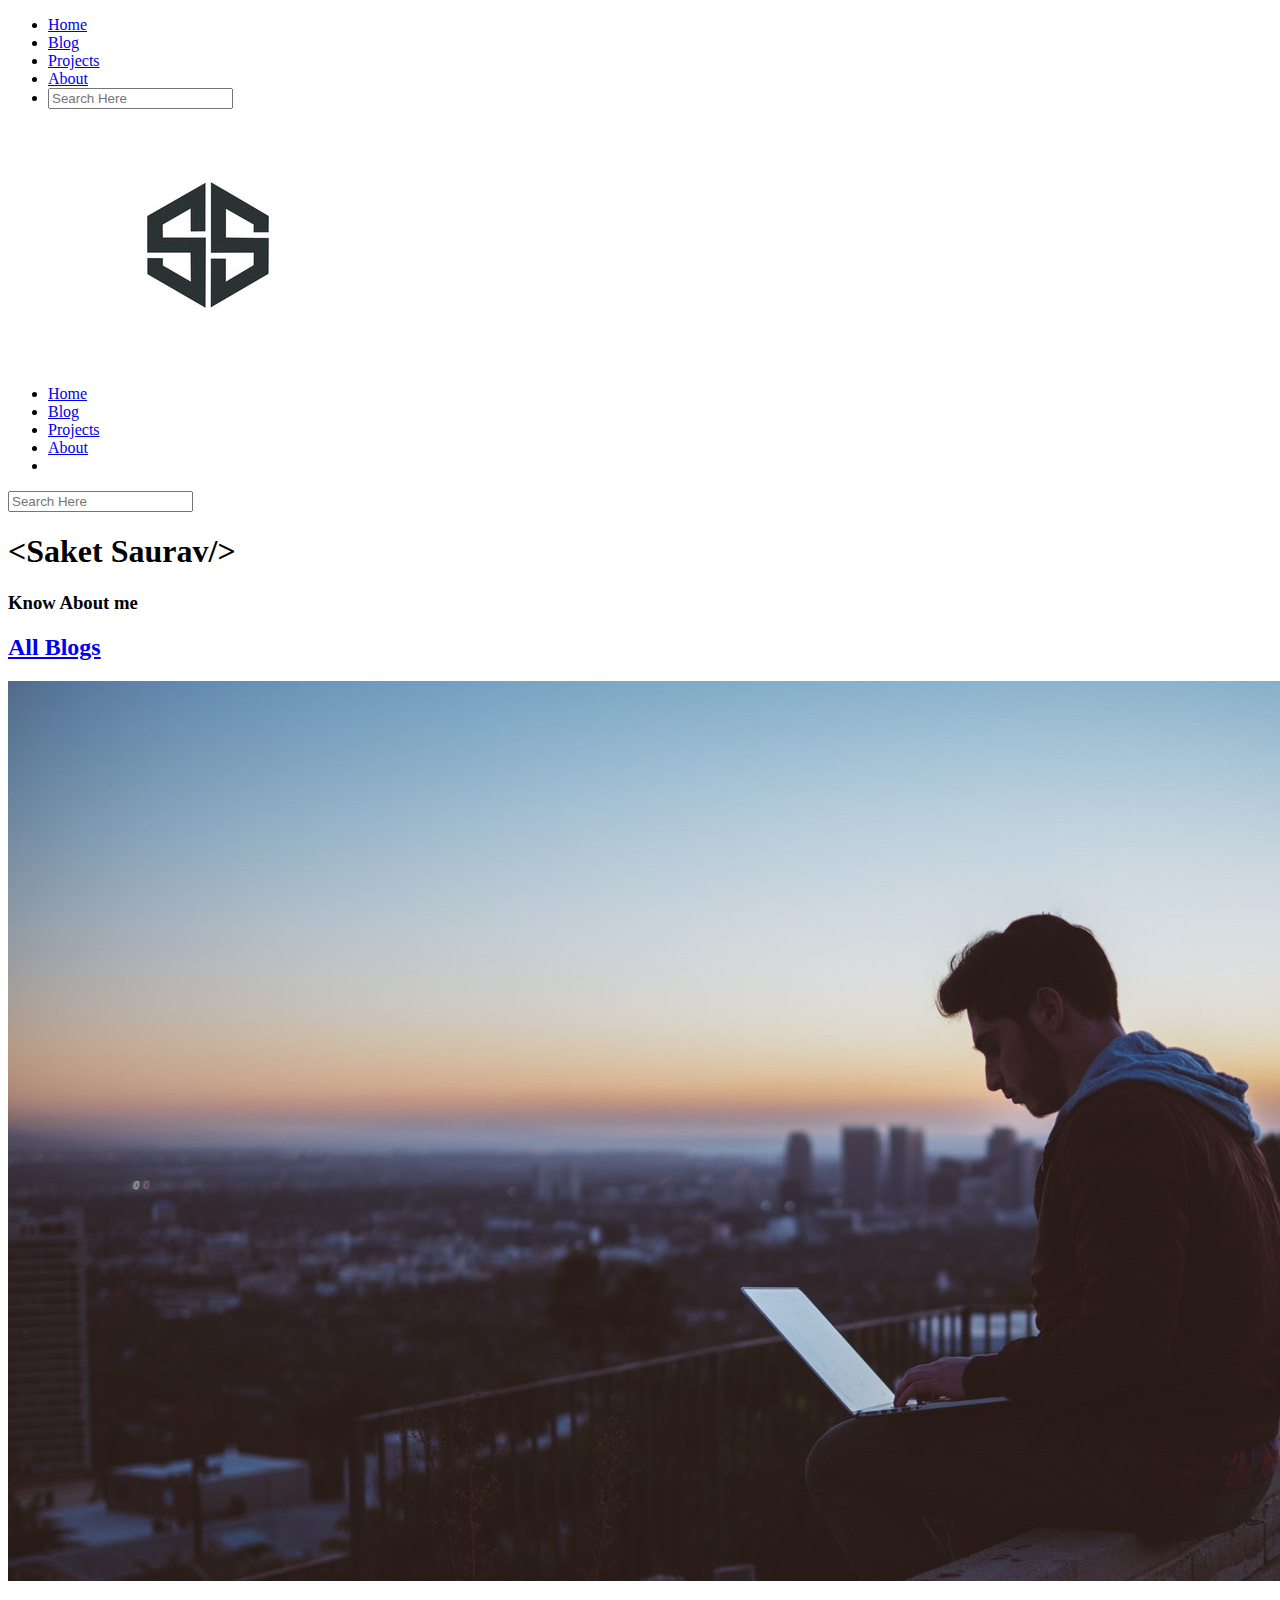
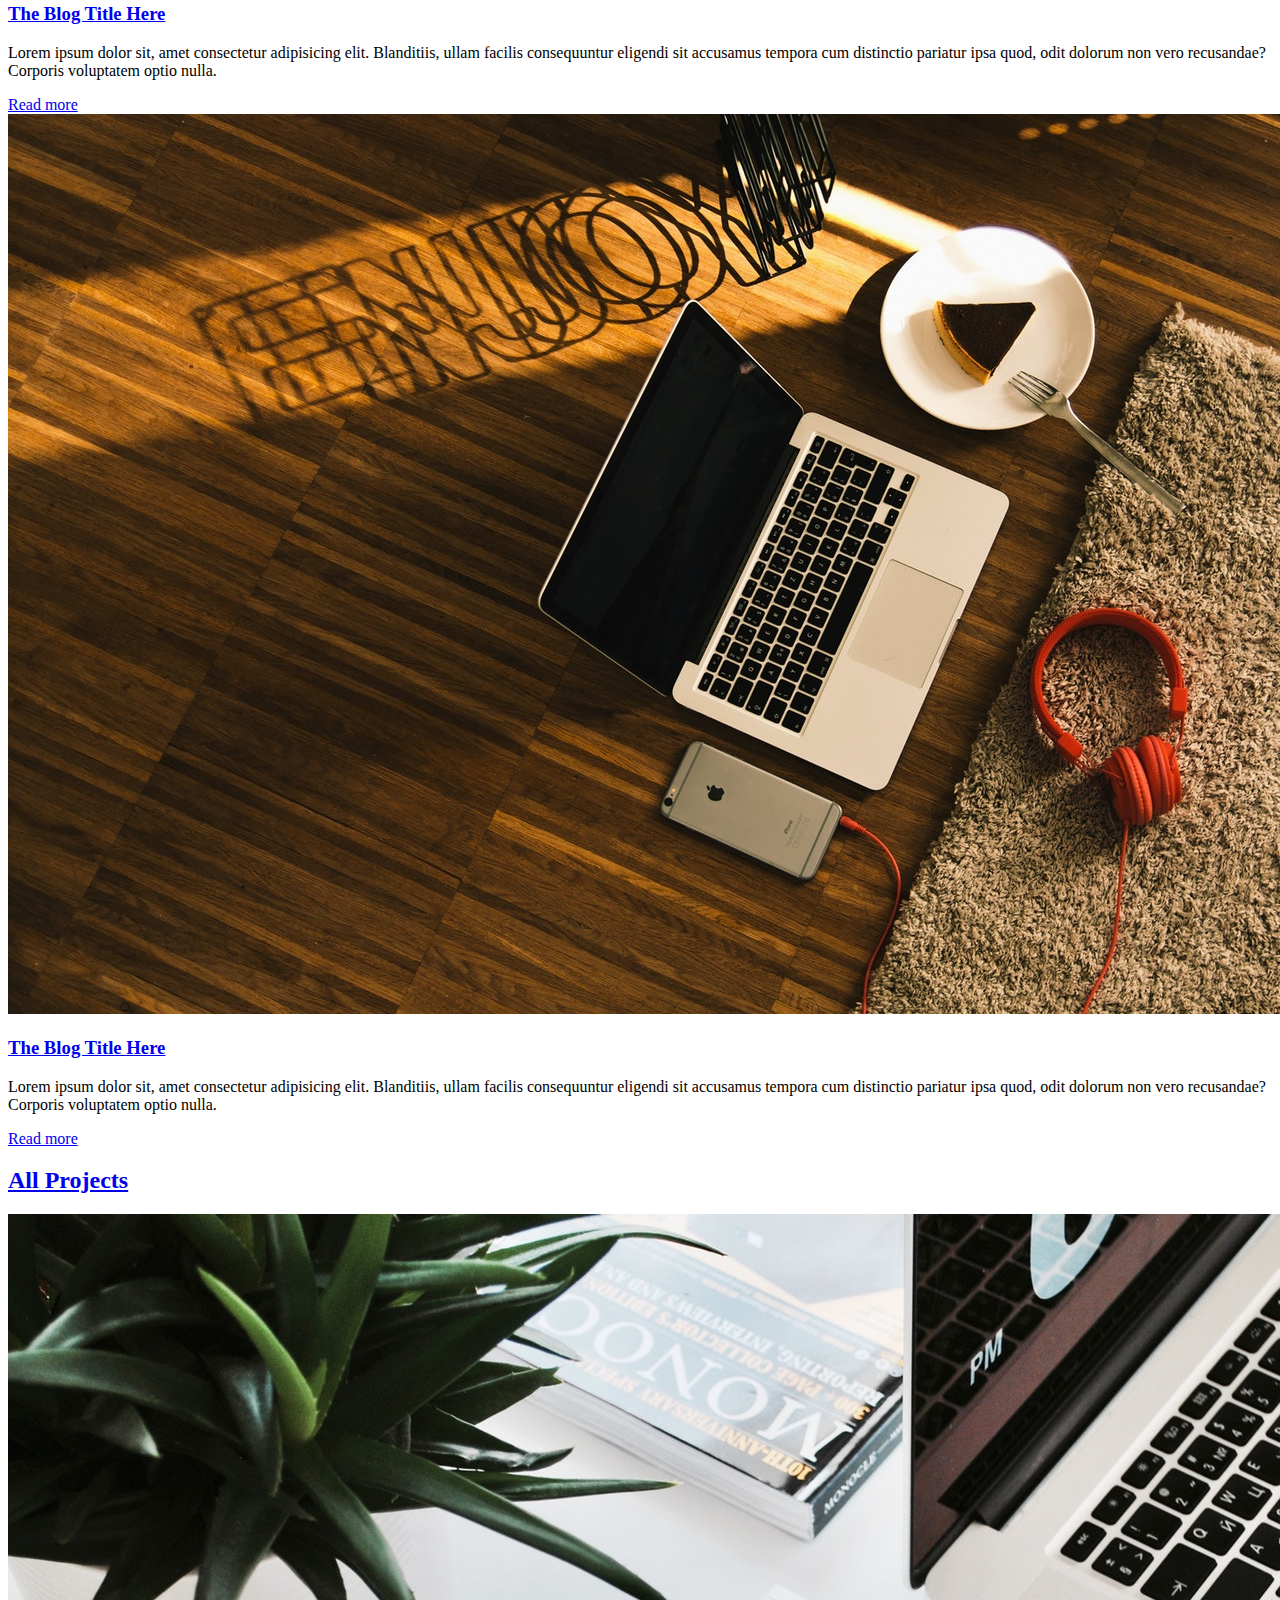
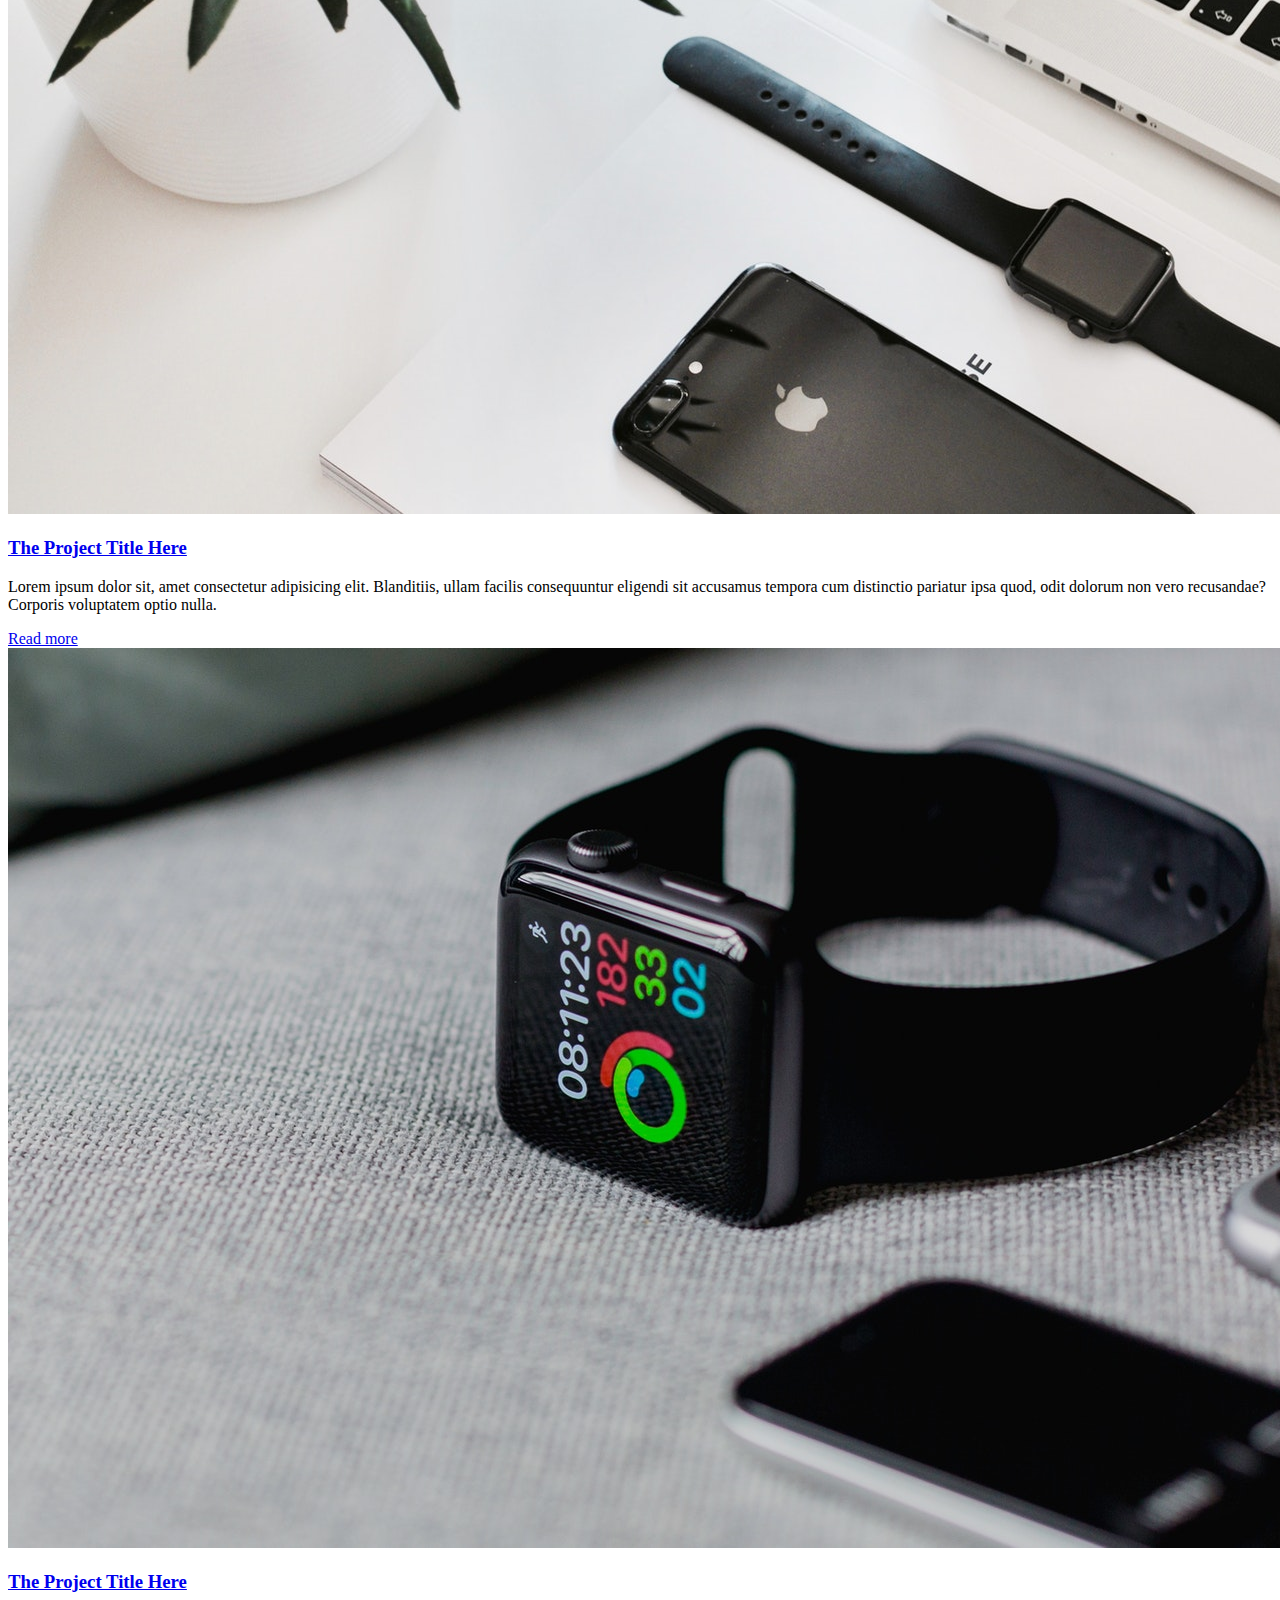
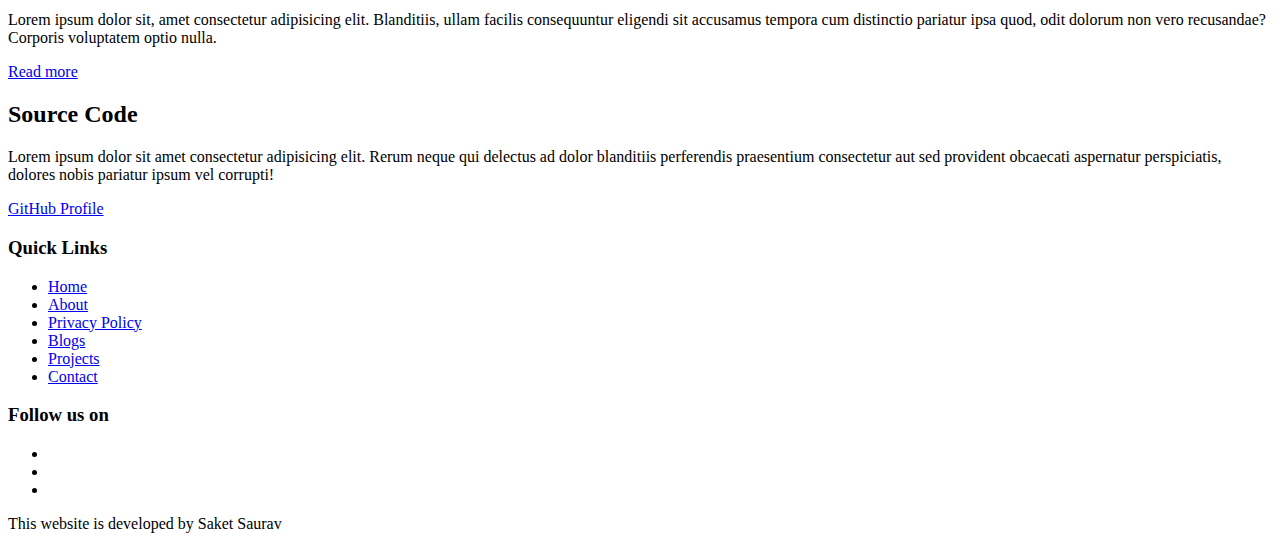
==== index.html @ 07119418 "first commit(Html file)" ====
<!DOCTYPE html>
<html lang="en">

<head>
    <meta charset="UTF-8">
    <meta name="viewport" content="width=device-width, initial-scale=1.0">
    <meta http-equiv="X-UA-Compatible" content="ie=edge">
    <link rel="stylesheet" href="https://use.fontawesome.com/releases/v5.1.0/css/all.css" integrity="sha384-lKuwvrZot6UHsBSfcMvOkWwlCMgc0TaWr+30HWe3a4ltaBwTZhyTEggF5tJv8tbt"
        crossorigin="anonymous">
    <link href="https://fonts.googleapis.com/css?family=Roboto|Roboto+Condensed|Roboto+Slab" rel="stylesheet">
    <link rel="stylesheet" href="style.css">
    <title>GTCoding</title>
</head>

<body>
    <div id="slideout-menu">
        <ul>
            <li>
                <a href="index.html">Home</a>
            </li>
            <li>
                <a href="blogslist.html">Blog</a>
            </li>
            <li>
                <a href="blogslist.html">Projects</a>
            </li>
            <li>
                <a href="about.html">About</a>
            </li>
            <li>
                <input type="text" placeholder="Search Here">
            </li>
        </ul>
    </div>

    <nav>
        <div id="logo-img">
            <a href="#">
                <img src="img/sslogo.jpg" alt="SS Logo">
            </a>
        </div>
        <div id="menu-icon">
            <i class="fas fa-bars"></i>
        </div>
        <ul>
            <li>
                <a class="active" href="index.html">Home</a>
            </li>
            <li>
                <a href="blogslist.html">Blog</a>
            </li>
            <li>
                <a href="blogslist.html">Projects</a>
            </li>
            <li>
                <a href="about.html">About</a>
            </li>
            <li>
                <div id="search-icon">
                    <i class="fas fa-search"></i>
                </div>
            </li>
        </ul>
    </nav>

    <div id="searchbox">
        <input type="text" placeholder="Search Here">
    </div>

    <div id="banner">
        <h1>&lt;Saket Saurav/&gt;</h1>
        <h3>Know About me</h3>
    </div>

    <main>
        <a href="blogslist.html">
            <h2 class="section-heading">All Blogs</h2>
        </a>

        <section>
            <div class="card">
                <div class="card-image">
                    <a href="blogpost.html">
                        <img src="img/1.jpg" alt="Card Image">
                    </a>
                </div>

                <div class="card-description">
                    <a href="blogpost.html">
                        <h3>The Blog Title Here</h3>
                    </a>
                    <p>
                        Lorem ipsum dolor sit, amet consectetur adipisicing elit. Blanditiis, ullam facilis
                        consequuntur eligendi sit accusamus tempora
                        cum distinctio pariatur ipsa quod, odit dolorum non vero recusandae? Corporis voluptatem optio
                        nulla.
                    </p>
                    <a href="blogpost.html" class="btn-readmore">Read more</a>
                </div>
            </div>

            <div class="card">
                <div class="card-image">
                    <a href="blogpost.html">
                        <img src="img/2.jpg" alt="Card Image">
                    </a>
                </div>

                <div class="card-description">
                    <a href="blogpost.html">
                        <h3>The Blog Title Here</h3>
                    </a>
                    <p>
                        Lorem ipsum dolor sit, amet consectetur adipisicing elit. Blanditiis, ullam facilis
                        consequuntur eligendi sit accusamus tempora
                        cum distinctio pariatur ipsa quod, odit dolorum non vero recusandae? Corporis voluptatem optio
                        nulla.
                    </p>
                    <a href="blogpost.html" class="btn-readmore">Read more</a>
                </div>
            </div>
        </section>

        <a href="blogslist.html">
            <h2 class="section-heading">All Projects</h2>
        </a>

        <section>
            <div class="card">
                <div class="card-image">
                    <a href="blogpost.html">
                        <img src="img/3.jpg" alt="Card Image">
                    </a>
                </div>

                <div class="card-description">
                    <a href="blogpost.html">
                        <h3>The Project Title Here</h3>
                    </a>
                    <p>
                        Lorem ipsum dolor sit, amet consectetur adipisicing elit. Blanditiis, ullam facilis
                        consequuntur eligendi sit accusamus tempora
                        cum distinctio pariatur ipsa quod, odit dolorum non vero recusandae? Corporis voluptatem optio
                        nulla.
                    </p>
                    <a href="blogpost.html" class="btn-readmore">Read more</a>
                </div>
            </div>

            <div class="card">
                <div class="card-image">
                    <a href="blogpost.html">
                        <img src="img/4.jpg" alt="Card Image">
                    </a>
                </div>

                <div class="card-description">
                    <a href="blogpost.html">
                        <h3>The Project Title Here</h3>
                    </a>
                    <p>
                        Lorem ipsum dolor sit, amet consectetur adipisicing elit. Blanditiis, ullam facilis
                        consequuntur eligendi sit accusamus tempora
                        cum distinctio pariatur ipsa quod, odit dolorum non vero recusandae? Corporis voluptatem optio
                        nulla.
                    </p>
                    <a href="blogpost.html" class="btn-readmore">Read more</a>
                </div>
            </div>
        </section>

        <h2 class="section-heading">Source Code</h2>

        <section id="section-source">
            <p>
                Lorem ipsum dolor sit amet consectetur adipisicing elit. Rerum neque qui delectus ad dolor blanditiis
                perferendis praesentium
                consectetur aut sed provident obcaecati aspernatur perspiciatis, dolores nobis pariatur ipsum vel
                corrupti!
            </p>
            <a href="#" class="btn-readmore">GitHub Profile</a>
        </section>

        <footer>
            <div id="left-footer">
                <h3>Quick Links</h3>
                <p>
                    <ul>
                        <li>
                            <a href="index.html">Home</a>
                        </li>
                        <li>
                            <a href="about.html">About</a>
                        </li>
                        <li>
                            <a href="#">Privacy Policy</a>
                        </li>
                        <li>
                            <a href="blogslist.html">Blogs</a>
                        </li>
                        <li>
                            <a href="blogslist.html">Projects</a>
                        </li>
                        <li>
                            <a href="#">Contact</a>
                        </li>
                    </ul>
                </p>
            </div>

            <div id="right-footer">
                <h3>Follow us on</h3>
                <div id="social-media-footer">
                    <ul>
                        <li>
                            <a href="#">
                                <i class="fab fa-facebook"></i>
                            </a>
                        </li>
                        <li>
                            <a href="#">
                                <i class="fab fa-youtube"></i>
                            </a>
                        </li>
                        <li>
                            <a href="#">
                                <i class="fab fa-github"></i>
                            </a>
                        </li>
                    </ul>
                </div>
                <p>This website is developed by Saket Saurav</p>
            </div>
        </footer>

    </main>

    <script src="main.js"></script>
</body>

</html>
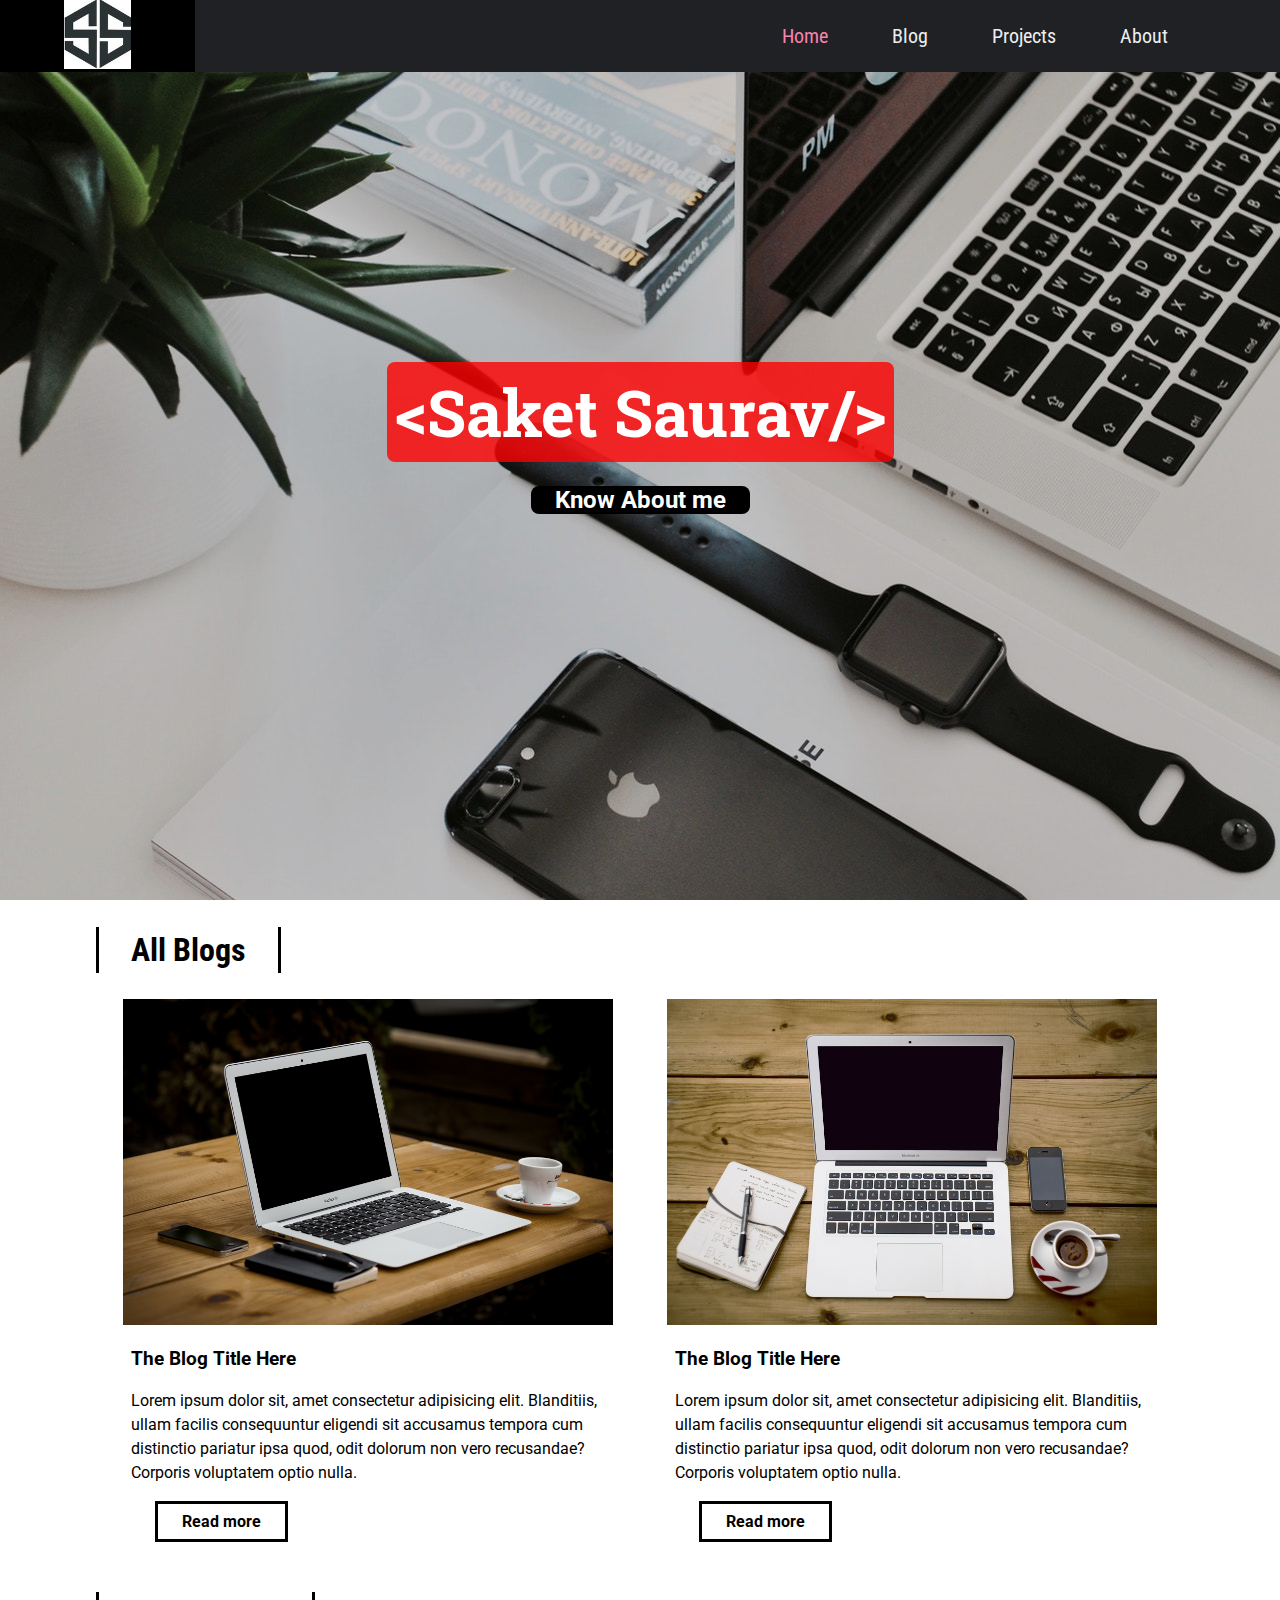
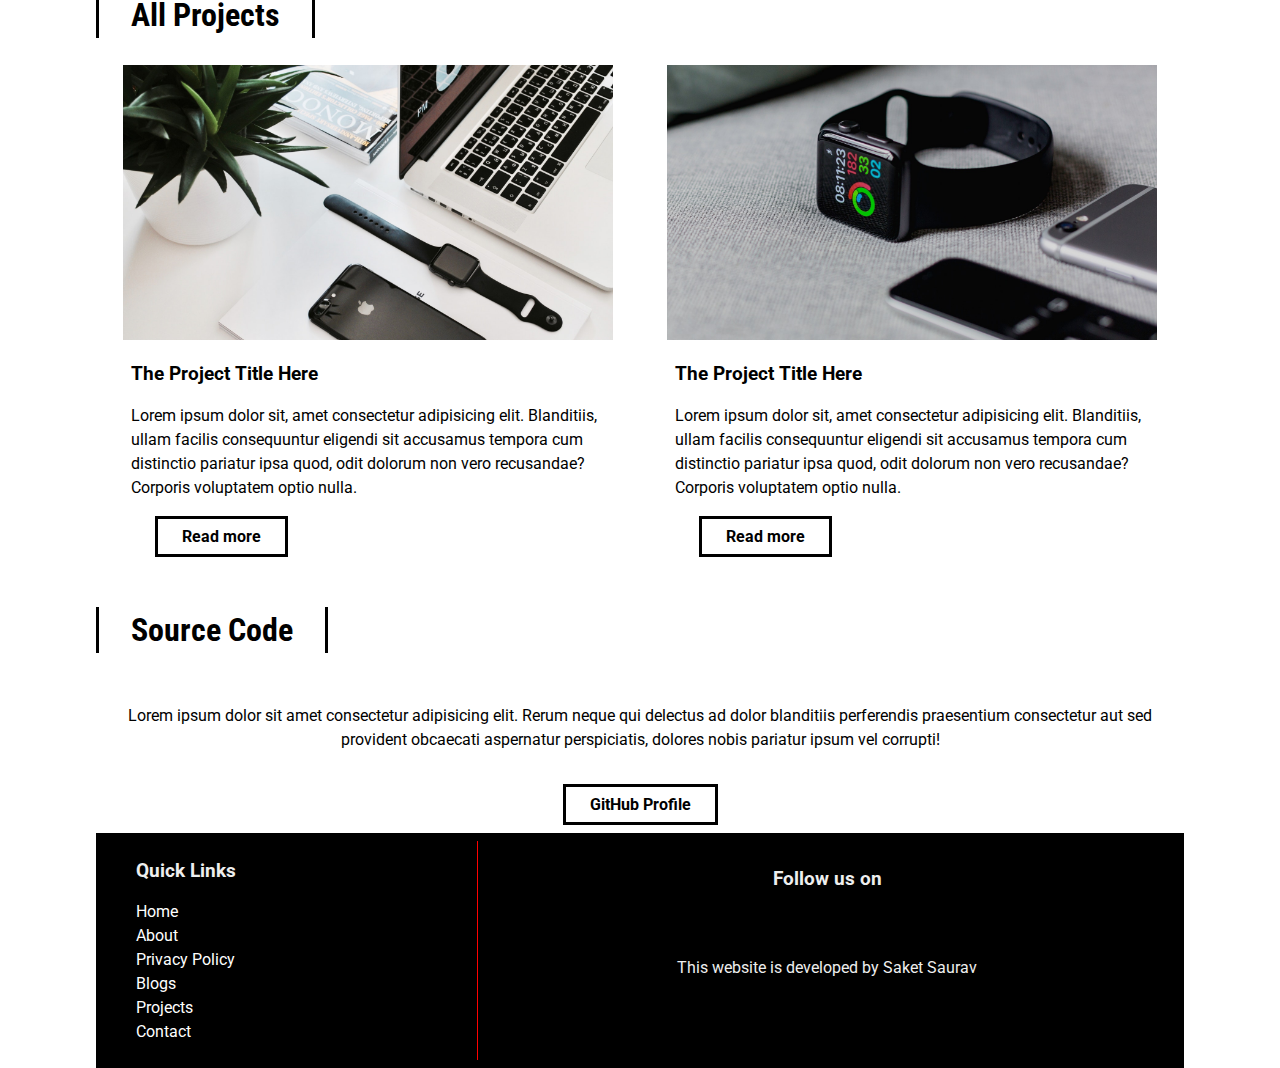
==== commit 9a196687: "my website" ====
--- a/index.html
+++ b/index.html
@@ -9,7 +9,7 @@
         crossorigin="anonymous">
     <link href="https://fonts.googleapis.com/css?family=Roboto|Roboto+Condensed|Roboto+Slab" rel="stylesheet">
     <link rel="stylesheet" href="style.css">
-    <title>GTCoding</title>
+    <title>My website</title>
 </head>
 
 <body>
@@ -50,7 +50,7 @@
                 <a href="blogslist.html">Blog</a>
             </li>
             <li>
-                <a href="blogslist.html">Projects</a>
+                <a href="blogspost.html">Projects</a>
             </li>
             <li>
                 <a href="about.html">About</a>
@@ -81,7 +81,7 @@
             <div class="card">
                 <div class="card-image">
                     <a href="blogpost.html">
-                        <img src="img/1.jpg" alt="Card Image">
+                        <img src="img/blog4.jpg" alt="Card Image">
                     </a>
                 </div>
 
@@ -102,7 +102,7 @@
             <div class="card">
                 <div class="card-image">
                     <a href="blogpost.html">
-                        <img src="img/2.jpg" alt="Card Image">
+                        <img src="img/blog2.jpg" alt="Card Image">
                     </a>
                 </div>
 
@@ -178,7 +178,7 @@
                 consectetur aut sed provident obcaecati aspernatur perspiciatis, dolores nobis pariatur ipsum vel
                 corrupti!
             </p>
-            <a href="#" class="btn-readmore">GitHub Profile</a>
+            <a href="https://github.com/saketsaurav20" class="btn-readmore">GitHub Profile</a>
         </section>
 
         <footer>
@@ -219,11 +219,11 @@
                         </li>
                         <li>
                             <a href="#">
-                                <i class="fab fa-youtube"></i>
+                                <i class="fab fa-linkedin"></i>
                             </a>
                         </li>
                         <li>
-                            <a href="#">
+                            <a href="https://github.com/saketsaurav20">
                                 <i class="fab fa-github"></i>
                             </a>
                         </li>
--- a/style.css
+++ b/style.css
@@ -0,0 +1,552 @@
+body {
+    font-family: "Roboto", sans-serif;
+    margin: 0;
+}
+
+h1 {
+    padding: 8px;
+    background: rgba(255, 0, 0, 0.8);
+    border-radius: 8px;
+    margin: 0;
+    font-size: 64px;
+    font-family: "Roboto Slab", serif;
+}
+
+p {
+    line-height: 1.5;
+}
+
+main {
+    margin: 0 auto;
+}
+
+a {
+    text-decoration: none;
+    color: black;
+}
+
+a:hover {
+    text-decoration: underline;
+}
+
+/* Inputs */
+
+input,
+textarea {
+    height: 32px;
+    padding: 0 16px;
+    font-family: "Roboto Condensed", sans-serif;
+    font-size: 20px;
+    border: none;
+    box-shadow: inset 8px 3px 18px -4px rgba(0, 0, 0, 0.4);
+}
+
+input:focus,
+textarea:focus {
+    outline: none;
+}
+
+/* Banner */
+
+#banner {
+    height: 100vh;
+    display: flex;
+    align-items: center;
+    justify-content: center;
+    flex-direction: column;
+    background: rgba(0, 0, 0, 0.2) url("img/3.jpg");
+    background-size: cover;
+    background-attachment: fixed;
+    background-position: center;
+    background-blend-mode: overlay;
+    color: white;
+}
+
+#banner h3 {
+    background: black;
+    border-radius: 8px;
+    padding: 0 24px;
+    font-size: 24px;
+}
+
+/* Search Box */
+
+#searchbox {
+    position: fixed;
+    right: 0;
+    top: 24px;
+    width: 500px;
+    pointer-events: none;
+    z-index: 50;
+    transition: 0.4s;
+}
+
+#searchbox input {
+    height: 48px;
+    width: 100%;
+}
+
+/* Navigation */
+
+nav {
+    height: 72px;
+    background: #202125;
+    width: 100%;
+    margin: 0;
+    position: fixed;
+    font-family: "Roboto Condensed", sans-serif;
+    font-size: 20px;
+    display: flex;
+    justify-content: space-between;
+    padding: 0 16px 0 0;
+    box-sizing: border-box;
+    z-index: 100;
+}
+
+nav a {
+    padding: 0 32px;
+    color: #eee;
+    transition: 0.4s;
+}
+
+nav a:hover {
+    text-decoration: none;
+    color: red;
+}
+
+nav ul {
+    display: flex;
+    list-style: none;
+    justify-content: space-around;
+    align-items: center;
+    height: 100%;
+    margin: 0;
+}
+
+.active {
+    color: #f783ae;
+}
+
+#logo-img {
+    display: flex;
+    height: 100%;
+    background: #111;
+    padding: 0 32px;
+    align-items: center;
+    color: white;
+    transition: 0.4s;
+}
+
+#logo-img img {
+    height: 70px;
+    
+}
+
+#logo-img:hover {
+    background: black;
+}
+
+#menu-icon {
+    height: 100%;
+    font-size: 28px;
+    padding: 0 4px;
+    color: #eee;
+    display: none;
+    align-items: center;
+}
+
+/* Search Icon */
+
+#search-icon {
+    color: white;
+    padding: 0 32px;
+    cursor: pointer;
+    transition: 0.4s;
+}
+
+#search-icon:hover {
+    color: red;
+}
+
+/* Slideout Menu */
+
+#slideout-menu {
+    display: none;
+    background: #2d3436;
+    z-index: 100;
+    position: fixed;
+    transition: 0.4s;
+    margin-top: 72px;
+    width: 100%;
+    text-align: center;
+    opacity: 0;
+    pointer-events: none;
+}
+
+#slideout-menu ul {
+    list-style: none;
+    padding: 0 32px;
+}
+
+#slideout-menu ul li {
+    padding: 8px;
+}
+
+#slideout-menu a {
+    font-family: "Roboto Condensed", sans-serif;
+    font-size: 20px;
+    color: white;
+}
+
+#slideout-menu input {
+    width: 85%;
+    padding: 8px;
+    font-family: "Roboto Condensed", sans-serif;
+    font-size: 20px;
+    text-align: center;
+}
+
+/* Sections */
+
+section {
+    display: flex;
+    justify-content: space-around;
+    flex-wrap: wrap;
+}
+
+.section-heading {
+    font-size: 32px;
+    font-family: "Roboto Condensed", sans-serif;
+    border-left: 3px solid black;
+    border-right: 3px solid black;
+    transition: all 0.4s;
+    display: inline-block;
+    padding: 4px 32px;
+}
+
+.section-heading:hover {
+    padding: 4px 48px;
+    background: red;
+}
+
+/* Section Source */
+
+#section-source p {
+    padding: 8px;
+    text-align: center;
+}
+
+#section-source a {
+    margin: 8px;
+    text-align: center;
+}
+
+/* Card */
+
+.card-image {
+    transition: 0.4s;
+}
+
+.card-image:hover {
+    box-shadow: 0 10px 6px -6px #777;
+}
+
+.card .card-description {
+    padding: 0 8px;
+}
+
+.card-meta-blogpost {
+    color: #333;
+    font-size: 14px;
+    padding: 16px;
+    font-family: 'Roboto Slab', serif;
+}
+
+.card-meta-blogpost a {
+    color: #333;
+}
+
+/* Button Read more */
+
+.btn-readmore {
+    padding: 8px 24px;
+    border: 3px solid black;
+    transition: 0.4s;
+    display: inline-block;
+    margin-bottom: 24px;
+    margin-left: 24px;
+    font-weight: bold;
+    cursor: pointer;
+    background: white;
+}
+
+.btn-readmore:hover {
+    background: red;
+    text-decoration: none;
+    padding: 8px 64px 8px 24px;
+    color: white;
+}
+
+/* Footer */
+
+footer {
+    background: black;
+    padding: 8px;
+    color: #eee;
+    display: flex;
+}
+
+footer a {
+    color: white;
+}
+
+footer #left-footer {
+    flex: 1;
+    border-right: 1px solid red;
+    padding-left: 32px;
+}
+
+footer #left-footer ul {
+    padding: 0;
+    list-style: none;
+    line-height: 1.5;
+}
+
+footer #right-footer {
+    flex: 2;
+    padding: 8px;
+    text-align: center;
+}
+
+footer #social-media-footer a .fa-facebook,
+footer #social-media-footer a .fa-linkedin,
+footer #social-media-footer a .fa-github {
+    color: white;
+    transition: 0.4s;
+}
+
+footer #social-media-footer ul {
+    display: flex;
+    list-style: none;
+    justify-content: center;
+    padding: 0;
+}
+
+footer #social-media-footer ul li {
+    font-size: 48px;
+    padding: 16px;
+    transition: 0.4s;
+}
+
+footer #social-media-footer ul li:hover a .fa-linkedin {
+    color:#4875B4;
+}
+
+footer #social-media-footer ul li:hover a .fa-facebook {
+    color:#3B5998;
+}
+
+footer #social-media-footer ul li:hover a .fa-github {
+    color: #6e5494;
+}
+
+/* Blog List page */
+
+.page-heading {
+    font-size: 32px;
+    font-family: 'Roboto Condensed', sans-serif;
+    border-left: 3px solid black;
+    border-right: 3px solid black;
+    transition: all 0.4s;
+    display: inline-block;
+    padding: 4px 32px;
+    margin-top: 120px;
+}
+
+.page-heading:hover {
+    padding: 4px 48px;
+    background: red;
+}
+
+.card-meta {
+    color: #333;
+    font-size: 14px;
+    padding-left: 8px;
+    font-family: 'Roboto Slab', serif;
+}
+
+.card-meta a {
+    color: #333;
+}
+
+/* Pagination */
+
+.pagination {
+    padding: 8px;
+    text-align: center;
+    font-weight: bold;
+}
+
+.pagination a {
+    border-top: 3px solid white;
+    display: inline-block;
+    padding: 8px 16px;
+    transition: 0.4s;
+}
+
+.pagination a:hover {
+    text-decoration: none;
+    border-top: 3px solid black;
+}
+
+/* Single Blogpost */
+
+#post-container {
+    display: flex;
+}
+
+#blogpost {
+    display: flex;
+    flex-direction: column;
+    width: 70%;
+    border-left: 1px solid #999;
+}
+
+#blogpost .card {
+    width: 100%;
+}
+
+#blogpost .card-image:hover {
+    box-shadow: none;
+}
+
+/* Sidebar */
+
+#sidebar {
+    background: #333;
+    flex: 1;
+    padding: 8px 16px;
+    color: white;
+    box-shadow: inset 27px 0 51px -18px rgba(0, 0, 0, 0.75);
+}
+
+/* Comments section */
+
+#comments-section {
+    border-top: 2px solid #eee;
+    padding: 8px;
+}
+
+
+/* Media Queries */
+
+@media (max-width: 900px) {
+    nav ul {
+        display: none;
+    }
+
+    #menu-icon {
+        display: flex;
+    }
+
+    #slideout-menu {
+        display: block;
+    }
+
+    #searchbox {
+        display: none;
+    }
+
+    #blogpost {
+        width: 100%;
+        border-left: 0;
+    }
+
+    #sidebar {
+        display: none;
+    }
+}
+
+@media (max-width: 719px) {
+    main {
+        width: 95%;
+    }
+
+    section {
+        flex-direction: column;
+    }
+
+    .card,
+    .card .card-image img {
+        width: 100%;
+    }
+
+    footer {
+        flex-direction: column;
+        text-align: center;
+    }
+
+    footer #left-footer {
+        flex: 1;
+        border-right: 0;
+        padding-left: 0;
+    }
+
+    footer #right-footer {
+        background: #eee;
+        color: black;
+    }
+
+    footer #right-footer a {
+        color: black;
+    }
+
+    footer #social-media-footer a .fa-facebook,
+    footer #social-media-footer a .fa-youtube,
+    footer #social-media-footer a .fa-github {
+        color: black;
+        transition: 0.4s;
+    }
+}
+
+@media (max-width: 600px) {
+    main {
+        width: 100%;
+    }
+
+    h1 {
+        font-size: 48px;
+    }
+
+    #banner h3 {
+        font-size: 20px;
+    }
+
+    .card {
+        text-align: center;
+    }
+
+    #logo-img {
+        padding: 0;
+    }
+}
+
+@media (min-width: 720px) {
+    main {
+        width: 95%;
+    }
+
+    .card {
+        width: 45%;
+    }
+
+    .card .card-image img {
+        width: 100%;
+    }
+}
+
+@media (min-width: 1200px) {
+    main {
+        width: 85%;
+    }
+}